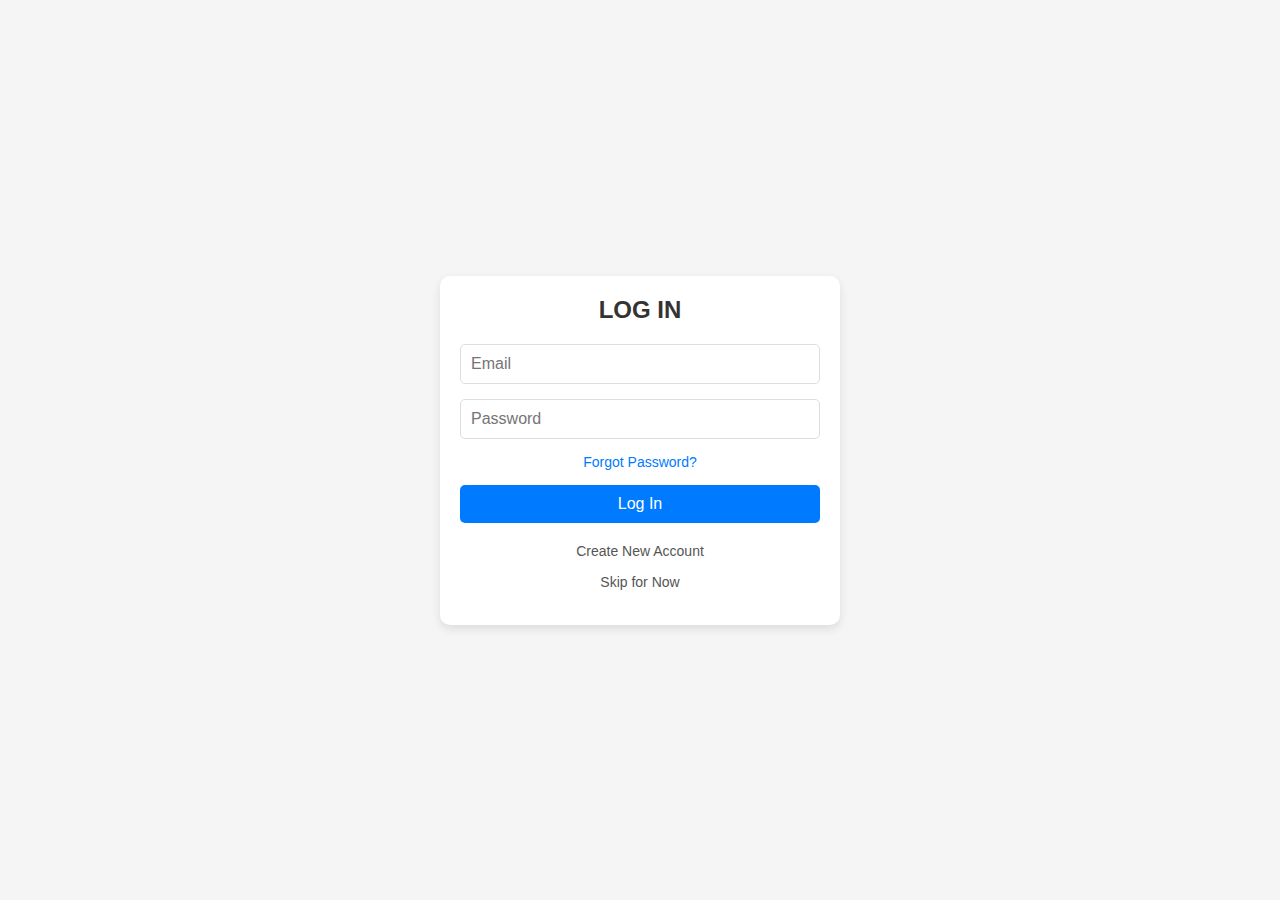
==== authentication.html @ 2de9f127 "Login and Signup" ====
<!DOCTYPE html>
<html lang="en">

<head>
    <meta charset="UTF-8">
    <meta name="viewport" content="width=device-width, initial-scale=1.0">
    <title>Authentication Page</title>
    <style>
        * {
            margin: 0;
            padding: 0;
            box-sizing: border-box;
            font-family: Arial, sans-serif;
        }

        body {
            display: flex;
            justify-content: center;
            align-items: center;
            height: 100vh;
            background-color: #f5f5f5;
        }

        .container {
            width: 100%;
            max-width: 400px;
            background: #fff;
            padding: 20px;
            box-shadow: 0 4px 10px rgba(0, 0, 0, 0.1);
            border-radius: 10px;
            text-align: center;
        }

        .container h1 {
            font-size: 24px;
            margin-bottom: 20px;
            color: #333;
        }

        .container form {
            display: flex;
            flex-direction: column;
        }

        .container input {
            margin-bottom: 15px;
            padding: 10px;
            font-size: 16px;
            border: 1px solid #ddd;
            border-radius: 5px;
        }

        .container input:focus {
            outline: none;
            border-color: #007bff;
            box-shadow: 0 0 5px rgba(0, 123, 255, 0.5);
        }

        .container a {
            font-size: 14px;
            color: #007bff;
            text-decoration: none;
            margin-bottom: 15px;
        }

        .container a:hover {
            text-decoration: underline;
        }

        .container button {
            padding: 10px;
            font-size: 16px;
            background-color: #007bff;
            color: #fff;
            border: none;
            border-radius: 5px;
            cursor: pointer;
            transition: background-color 0.3s ease;
        }

        .container button:hover {
            background-color: #0056b3;
        }

        .hidden {
            display: none;
        }

        .secondary-actions {
            margin-top: 20px;
        }

        .secondary-actions a {
            display: block;
            color: #555;
        }

        .secondary-actions a:hover {
            color: #007bff;
        }

        .signup-container button {
            background-color: #28a745;
        }

        .signup-container button:hover {
            background-color: #218838;
        }
    </style>
    <script>
        function toggleVisibility(sectionToShow) {
            document.getElementById('login-section').classList.add('hidden');
            document.getElementById('signup-section').classList.add('hidden');
            document.getElementById(sectionToShow).classList.remove('hidden');
        }
    </script>
</head>

<body>
    <div id="login-section" class="container">
        <h1>LOG IN</h1>
        <form action="#" method="POST">
            <input type="email" placeholder="Email" required>
            <input type="password" placeholder="Password" required>
            <a href="#">Forgot Password?</a>
            <button type="submit">Log In</button>
        </form>
        <div class="secondary-actions">
            <a href="#" onclick="toggleVisibility('signup-section')">Create New Account</a>
            <a href="#">Skip for Now</a>
        </div>
    </div>

    <div id="signup-section" class="container hidden">
        <h1>SIGN UP</h1>
        <form action="#" method="POST">
            <input type="text" placeholder="Username" required>
            <input type="email" placeholder="Email" required>
            <input type="password" placeholder="Password" required>
            <button type="submit">Sign Up</button>
        </form>
        <div class="secondary-actions">
            <a href="#" onclick="toggleVisibility('login-section')">Already have an account?</a>
            <a href="#">Skip for Now</a>
        </div>
    </div>
</body>

</html>
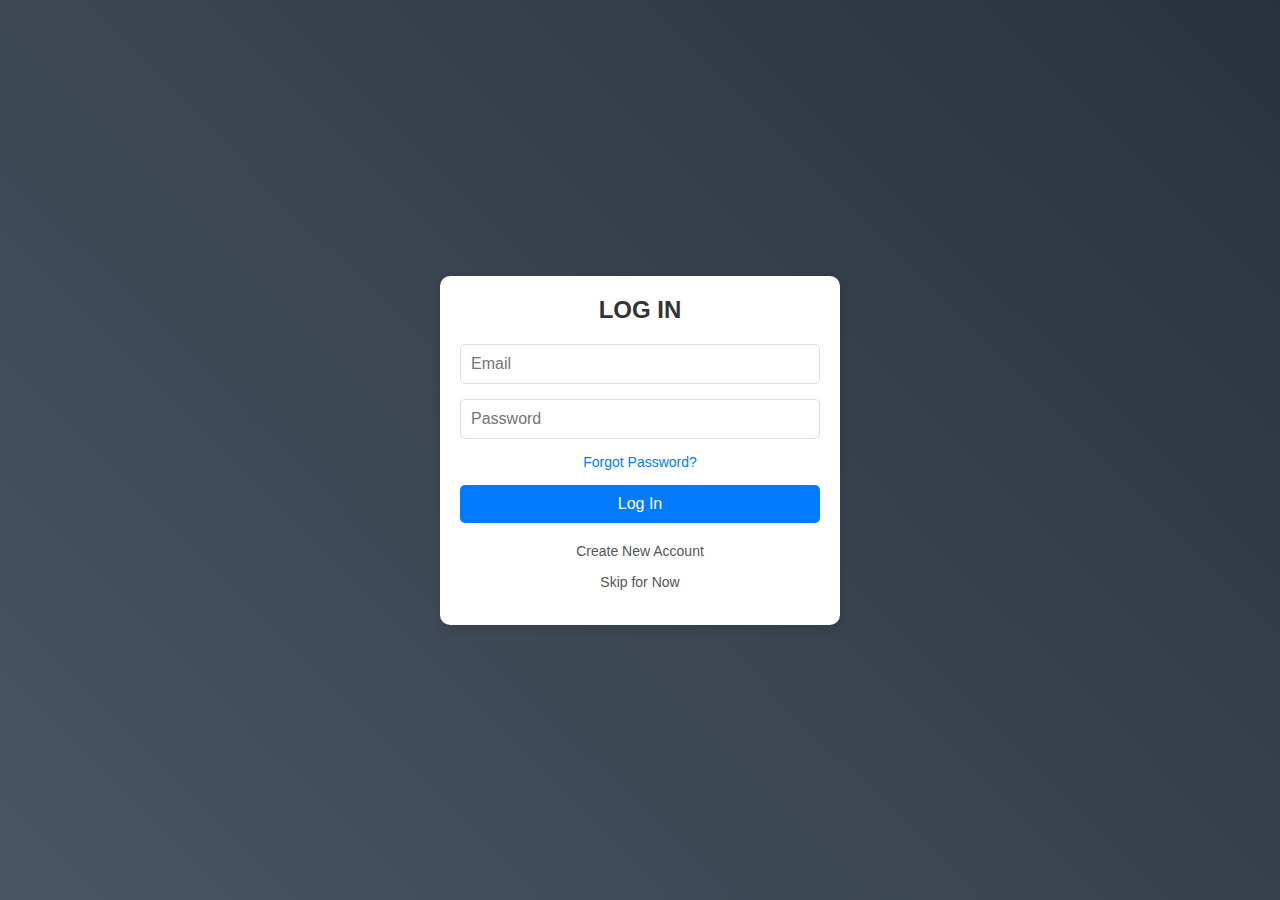
==== commit 3f649973: "Logo and other changes" ====
--- a/authentication.html
+++ b/authentication.html
@@ -4,120 +4,14 @@
 <head>
     <meta charset="UTF-8">
     <meta name="viewport" content="width=device-width, initial-scale=1.0">
+    <link rel="stylesheet" href="style.css">
     <title>Authentication Page</title>
-    <style>
-        * {
-            margin: 0;
-            padding: 0;
-            box-sizing: border-box;
-            font-family: Arial, sans-serif;
-        }
-
-        body {
-            display: flex;
-            justify-content: center;
-            align-items: center;
-            height: 100vh;
-            background-color: #f5f5f5;
-        }
-
-        .container {
-            width: 100%;
-            max-width: 400px;
-            background: #fff;
-            padding: 20px;
-            box-shadow: 0 4px 10px rgba(0, 0, 0, 0.1);
-            border-radius: 10px;
-            text-align: center;
-        }
-
-        .container h1 {
-            font-size: 24px;
-            margin-bottom: 20px;
-            color: #333;
-        }
-
-        .container form {
-            display: flex;
-            flex-direction: column;
-        }
-
-        .container input {
-            margin-bottom: 15px;
-            padding: 10px;
-            font-size: 16px;
-            border: 1px solid #ddd;
-            border-radius: 5px;
-        }
-
-        .container input:focus {
-            outline: none;
-            border-color: #007bff;
-            box-shadow: 0 0 5px rgba(0, 123, 255, 0.5);
-        }
-
-        .container a {
-            font-size: 14px;
-            color: #007bff;
-            text-decoration: none;
-            margin-bottom: 15px;
-        }
-
-        .container a:hover {
-            text-decoration: underline;
-        }
-
-        .container button {
-            padding: 10px;
-            font-size: 16px;
-            background-color: #007bff;
-            color: #fff;
-            border: none;
-            border-radius: 5px;
-            cursor: pointer;
-            transition: background-color 0.3s ease;
-        }
-
-        .container button:hover {
-            background-color: #0056b3;
-        }
-
-        .hidden {
-            display: none;
-        }
-
-        .secondary-actions {
-            margin-top: 20px;
-        }
-
-        .secondary-actions a {
-            display: block;
-            color: #555;
-        }
-
-        .secondary-actions a:hover {
-            color: #007bff;
-        }
-
-        .signup-container button {
-            background-color: #28a745;
-        }
-
-        .signup-container button:hover {
-            background-color: #218838;
-        }
-    </style>
-    <script>
-        function toggleVisibility(sectionToShow) {
-            document.getElementById('login-section').classList.add('hidden');
-            document.getElementById('signup-section').classList.add('hidden');
-            document.getElementById(sectionToShow).classList.remove('hidden');
-        }
-    </script>
 </head>
 
 <body>
+
     <div id="login-section" class="container">
+        <img src="logo.svg" alt="Logo" class="logo">
         <h1>LOG IN</h1>
         <form action="#" method="POST">
             <input type="email" placeholder="Email" required>
@@ -131,7 +25,9 @@
         </div>
     </div>
 
+
     <div id="signup-section" class="container hidden">
+        <img src="Logo.svg" alt="Logo" class="logo">
         <h1>SIGN UP</h1>
         <form action="#" method="POST">
             <input type="text" placeholder="Username" required>
@@ -144,6 +40,7 @@
             <a href="#">Skip for Now</a>
         </div>
     </div>
+    <script src="script.js"></script>
 </body>
 
 </html>--- a/style.css
+++ b/style.css
@@ -0,0 +1,122 @@
+* {
+    margin: 0;
+    padding: 0;
+    box-sizing: border-box;
+    font-family: Arial, sans-serif;
+}
+
+body {
+    display: flex;
+    justify-content: center;
+    align-items: center;
+    height: 100vh;
+    background: linear-gradient(45deg, #485563, #29323C);
+    /* Default login page gradient */
+    transition: background 0.3s ease-in-out;
+}
+
+.logo {
+    top: -70px;
+    left: -30px;
+    width: 270px;
+    position: absolute;
+}
+
+.container {
+    width: 100%;
+    max-width: 400px;
+    background: #fff;
+    padding: 20px;
+    box-shadow: 0 4px 10px rgba(0, 0, 0, 0.1);
+    border-radius: 10px;
+    text-align: center;
+}
+
+.container h1 {
+    font-size: 24px;
+    margin-bottom: 20px;
+    color: #333;
+}
+
+.container form {
+    display: flex;
+    flex-direction: column;
+}
+
+.container input {
+    margin-bottom: 15px;
+    padding: 10px;
+    font-size: 16px;
+    border: 1px solid #ddd;
+    border-radius: 5px;
+}
+
+#login-section input:focus {
+    outline: none;
+    border-color: #007bff;
+    box-shadow: 0 0 5px rgba(0, 123, 255, 0.5);
+}
+
+#signup-section input:focus {
+    outline: none;
+    border-color: #30c722;
+    box-shadow: 0 0 5px rgba(33, 193, 18, 0.5);
+}
+
+.container a {
+    font-size: 14px;
+    color: #007bff;
+    text-decoration: none;
+    margin-bottom: 15px;
+}
+
+.container a:hover {
+    text-decoration: underline;
+}
+
+#login-section button {
+    padding: 10px;
+    font-size: 16px;
+    background-color: #007bff;
+    color: #fff;
+    border: none;
+    border-radius: 5px;
+    cursor: pointer;
+    transition: background-color 0.3s ease;
+}
+
+#signup-section button {
+    padding: 10px;
+    font-size: 16px;
+    background-color: #30c722;
+    color: #fff;
+    border: none;
+    border-radius: 5px;
+    cursor: pointer;
+    transition: background-color 0.3s ease;
+}
+
+#login-section button:hover {
+    background-color: #0056b3;
+}
+
+#signup-section button:hover {
+    background-color: #3d9e34;
+}
+
+.hidden {
+    display: none;
+}
+
+.secondary-actions {
+    margin-top: 20px;
+}
+
+.secondary-actions a {
+    display: block;
+    color: #555;
+}
+
+.secondary-actions a:hover {
+    color: #007bff;
+}